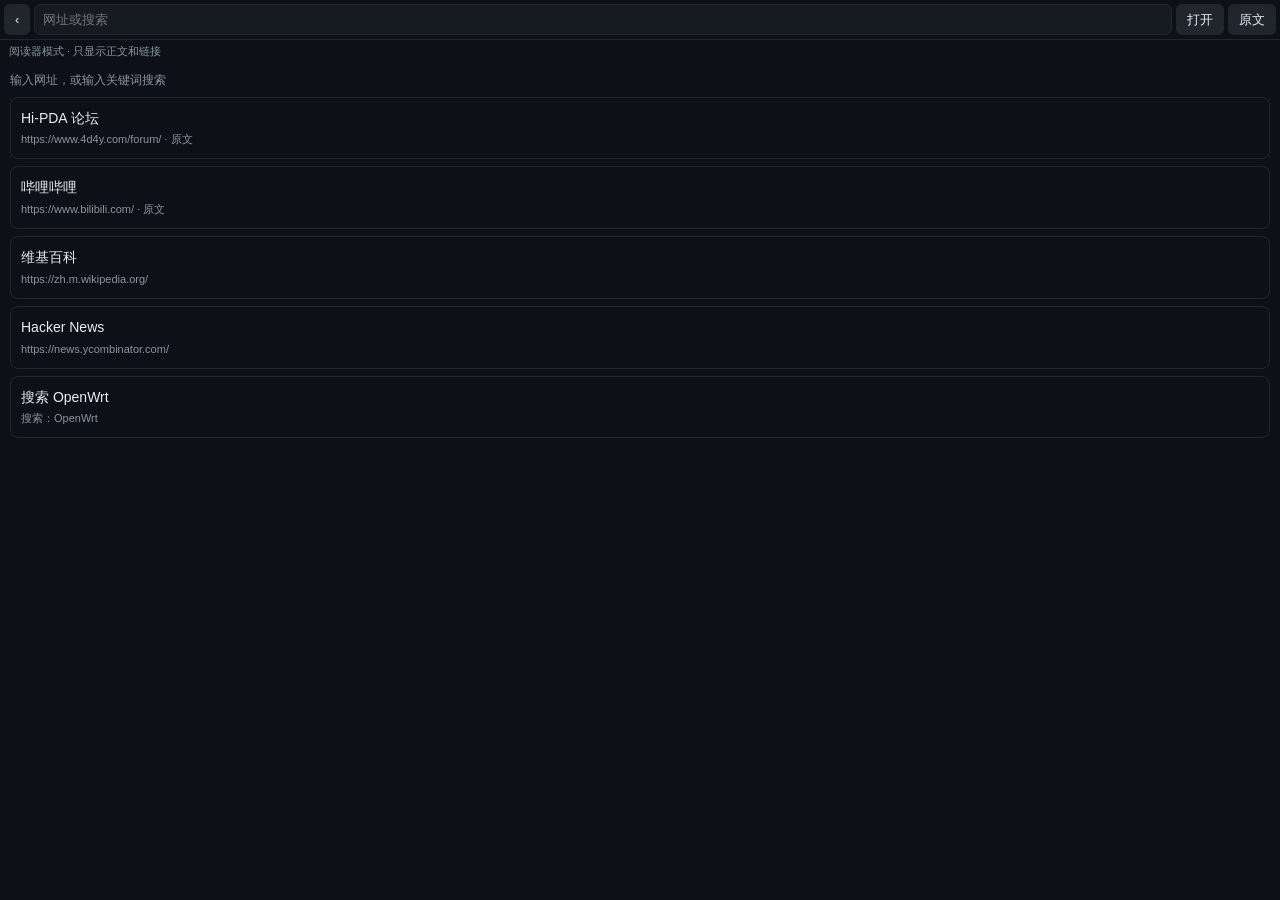
==== plugins/browser/index.html @ 797bedd9 "Give the browser real HTTPS, video and a raw-page mode (0.2.0) The engine could not reach any HTTPS " ====
<!doctype html>
<html lang="zh">
<head>
<meta charset="utf-8">
<meta name="viewport" content="width=device-width,initial-scale=1">
<title>浏览器</title>
<style>
:root{--bg:#0d1117;--fg:#e6edf3;--dim:#8b949e;--accent:#58a6ff;--line:#21262d}
*{box-sizing:border-box}
html,body{margin:0;height:100%;background:var(--bg);color:var(--fg);
  font:14px/1.55 -apple-system,"Noto Sans CJK SC","Source Han Sans SC",sans-serif}
body{display:flex;flex-direction:column}
header{display:flex;gap:4px;padding:4px;border-bottom:1px solid var(--line)}
header input{flex:1;min-width:0;background:#161b22;border:1px solid var(--line);
  color:var(--fg);border-radius:6px;padding:7px 8px;font-size:13px}
header button{background:#21262d;border:1px solid var(--line);color:var(--fg);
  border-radius:6px;padding:0 10px;font-size:13px}
header button:active{background:#30363d}
#status{font-size:11px;color:var(--dim);padding:3px 9px;white-space:nowrap;
  overflow:hidden;text-overflow:ellipsis}
main{flex:1;overflow:auto;padding:6px 10px 18px;-webkit-overflow-scrolling:touch}
#frame{flex:1;width:100%;border:0;background:#fff;display:none}
body.web main{display:none}
body.web #frame{display:block}
h1{font-size:16px;line-height:1.35;margin:2px 0 10px}
p{margin:0 0 9px;word-wrap:break-word}
.err{color:#ff7b72}
.home a{display:block;padding:10px;border:1px solid var(--line);border-radius:8px;
  margin:7px 0;color:var(--fg);text-decoration:none}
.home a span{display:block;font-size:11px;color:var(--dim);margin-top:2px}
.links{margin-top:12px;border-top:1px solid var(--line);padding-top:6px}
.lh{font-size:11px;color:var(--dim);margin:2px 0 4px}
.links div.item{padding:5px 0;border-bottom:1px solid #161b22;font-size:13px}
.links a{color:var(--accent);text-decoration:none}
</style>
</head>
<body>
<header>
  <button id="back" type="button" title="返回">‹</button>
  <input id="url" type="text" placeholder="网址或搜索" autocomplete="off"
         autocapitalize="off" spellcheck="false">
  <button id="go" type="button">打开</button>
  <button id="mode" type="button">原文</button>
</header>
<div id="status"></div>
<main id="doc"></main>
<iframe id="frame" title="网页" referrerpolicy="no-referrer"></iframe>
<script>
(function(){
  var doc = document.getElementById('doc');
  var statusEl = document.getElementById('status');
  var input = document.getElementById('url');
  var goBtn = document.getElementById('go');
  var backBtn = document.getElementById('back');
  var stack = [];
  var busy = false;
  var webMode = false;
  var frame = document.getElementById('frame');
  var modeBtn = document.getElementById('mode');

  /* 第三个字段是打开方式：web = 原文（动态站，跑真网页），reader = 阅读视图 */
  var HOME = [
    ['Hi-PDA 论坛', 'https://www.4d4y.com/forum/', 'web'],
    ['哔哩哔哩', 'https://www.bilibili.com/', 'web'],
    ['维基百科', 'https://zh.m.wikipedia.org/', 'reader'],
    ['Hacker News', 'https://news.ycombinator.com/', 'reader'],
    ['搜索 OpenWrt', 'q:OpenWrt', 'reader']
  ];

  function esc(s){
    return String(s == null ? '' : s).replace(/[&<>"]/g, function(c){
      return {'&':'&amp;','<':'&lt;','>':'&gt;','"':'&quot;'}[c];
    });
  }

  /* 报告给后端，方便在设备上确认 iframe 到底有没有加载成功 */
  function probe(status, url){
    try{
      fetch('/api/plugins/browser/probe', {
        method: 'POST',
        headers: {'Content-Type': 'application/json'},
        body: JSON.stringify({mode: webMode ? 'web' : 'reader', status: status, url: url || ''})
      });
    }catch(e){}
  }

  function showWeb(url){
    webMode = true;
    document.body.classList.add('web');
    modeBtn.textContent = '阅读';
    statusEl.textContent = '原文模式 · ' + url;
    /* onload 必须先挂再设 src，否则加载快的页面会错过回调 */
    var done = false;
    frame.onload = function(){ done = true; probe('loaded', frame.src); };
    frame.src = url;
    probe('start', url);
    setTimeout(function(){ if(!done) probe('timeout', frame.src); }, 12000);
  }
  function showReader(){
    webMode = false;
    document.body.classList.remove('web');
    modeBtn.textContent = '原文';
    frame.src = 'about:blank';
    probe('reader', input.value);
  }

  function home(){
    var h = '<div class="home"><p style="color:#8b949e;font-size:12px;margin:2px 0 6px">' +
            '输入网址，或输入关键词搜索</p>';
    for (var i = 0; i < HOME.length; i++){
      h += '<a href="#" data-href="' + esc(HOME[i][1]) + '" data-mode="' + esc(HOME[i][2]) + '">' +
           esc(HOME[i][0]) + '<span>' + esc(HOME[i][1].replace(/^q:/, '搜索：')) +
           (HOME[i][2] === 'web' ? ' · 原文' : '') + '</span></a>';
    }
    h += '</div>';
    doc.innerHTML = h;
    statusEl.textContent = '阅读器模式 · 只显示正文和链接';
    input.value = '';
    stack = [];
  }

  function setBusy(v){
    busy = v;
    goBtn.disabled = v;
    goBtn.textContent = v ? '…' : '打开';
  }

  function render(d){
    if (!d || !d.ok){
      doc.innerHTML = '<p class="err">' + esc((d && d.error) || '加载失败') + '</p>';
      statusEl.textContent = (d && d.url) || '';
      return;
    }
    var h = '<h1>' + esc(d.title) + '</h1>';
    for (var i = 0; i < d.text.length; i++) h += '<p>' + esc(d.text[i]) + '</p>';
    if (d.links && d.links.length){
      h += '<div class="links"><div class="lh">本页链接（' + d.links.length + '）</div>';
      for (var k = 0; k < d.links.length; k++){
        var l = d.links[k];
        h += '<div class="item"><a href="#" data-href="' + esc(l.h) + '">' +
             esc(l.t || l.h) + '</a></div>';
      }
      h += '</div>';
    }
    doc.innerHTML = h;
    doc.scrollTop = 0;
    statusEl.textContent = d.title + ' · ' + d.text.length + ' 段 · ' +
      (d.links ? d.links.length : 0) + ' 链接 · ' + d.ms + 'ms';
    input.value = d.url;
  }

  function target(q){
    q = (q || '').trim();
    if (!q) return '';
    if (/^https?:\/\//i.test(q)) return q;
    if (/^q:/i.test(q)) return 'https://lite.duckduckgo.com/lite/?q=' + encodeURIComponent(q.slice(2));
    if (/^[\w-]+(\.[\w-]+)+(\/[^\s]*)?$/.test(q)) return 'https://' + q;
    return 'https://lite.duckduckgo.com/lite/?q=' + encodeURIComponent(q);
  }

  function go(q, push){
    var url = target(q);
    if (!url || busy) return;
    if (webMode){ showWeb(url); input.value = url; return; }
    setBusy(true);
    statusEl.textContent = '加载中…';
    var t0 = Date.now();
    fetch('/api/plugins/browser/browse?url=' + encodeURIComponent(url))
      .then(function(r){ return r.json(); })
      .then(function(d){
        if (push !== false && input.value && !/^q:/.test(input.value)) stack.push(input.value);
        render(d);
      })
      .catch(function(e){
        doc.innerHTML = '<p class="err">' + esc(String(e)) + '</p>';
        statusEl.textContent = '请求失败';
      })
      .then(function(){ setBusy(false); });
  }

  doc.addEventListener('click', function(e){
    var a = e.target.closest ? e.target.closest('a[data-href]') : null;
    if (!a) return;
    e.preventDefault();
    var h = a.getAttribute('data-href');
    if (!h) return;
    if (a.getAttribute('data-mode') === 'web'){ showWeb(target(h)); input.value = target(h); return; }
    if (h.indexOf('q:') === 0){ go(h, false); return; }
    stack.push(input.value || '');
    go(h, false);
  });

  goBtn.addEventListener('click', function(){ go(input.value, false); });
  modeBtn.addEventListener('click', function(){
    if (webMode) { showReader(); if (input.value) go(input.value, false); }
    else { var u = target(input.value); if (u) showWeb(u); }
  });
  backBtn.addEventListener('click', function(){
    var prev = stack.pop();
    if (prev) go(prev, false); else home();
  });
  input.addEventListener('keydown', function(e){
    if (e.key === 'Enter' || e.keyCode === 13){ e.preventDefault(); go(input.value, false); }
  });

  home();
  /* 设备上验证用：?web=1&url=... 直接以原文模式打开 */
  try{
    var qp = new URLSearchParams(location.search);
    var u0 = qp.get('url');
    if (qp.get('web') === '1' && u0) showWeb(u0);
    /* 诊断：WPE 自己能不能访问外网 */
    if (qp.get('probe') === '1'){
      probe('probe-start', 'https://example.com/');
      function tryUrl(u, tag){
        fetch(u, {mode: 'no-cors'}).then(function(){
          probe('ok:' + tag, u);
        }).catch(function(e){
          probe('err:' + tag + ':' + String(e).slice(0, 60), u);
        });
      }
      tryUrl('http://example.com/', 'http');
      tryUrl('https://example.com/', 'https');
      tryUrl('http://connectivitycheck.gstatic.com/generate_204', 'gstatic-http');
    }
  }catch(e){}
})();
</script>
</body>
</html>
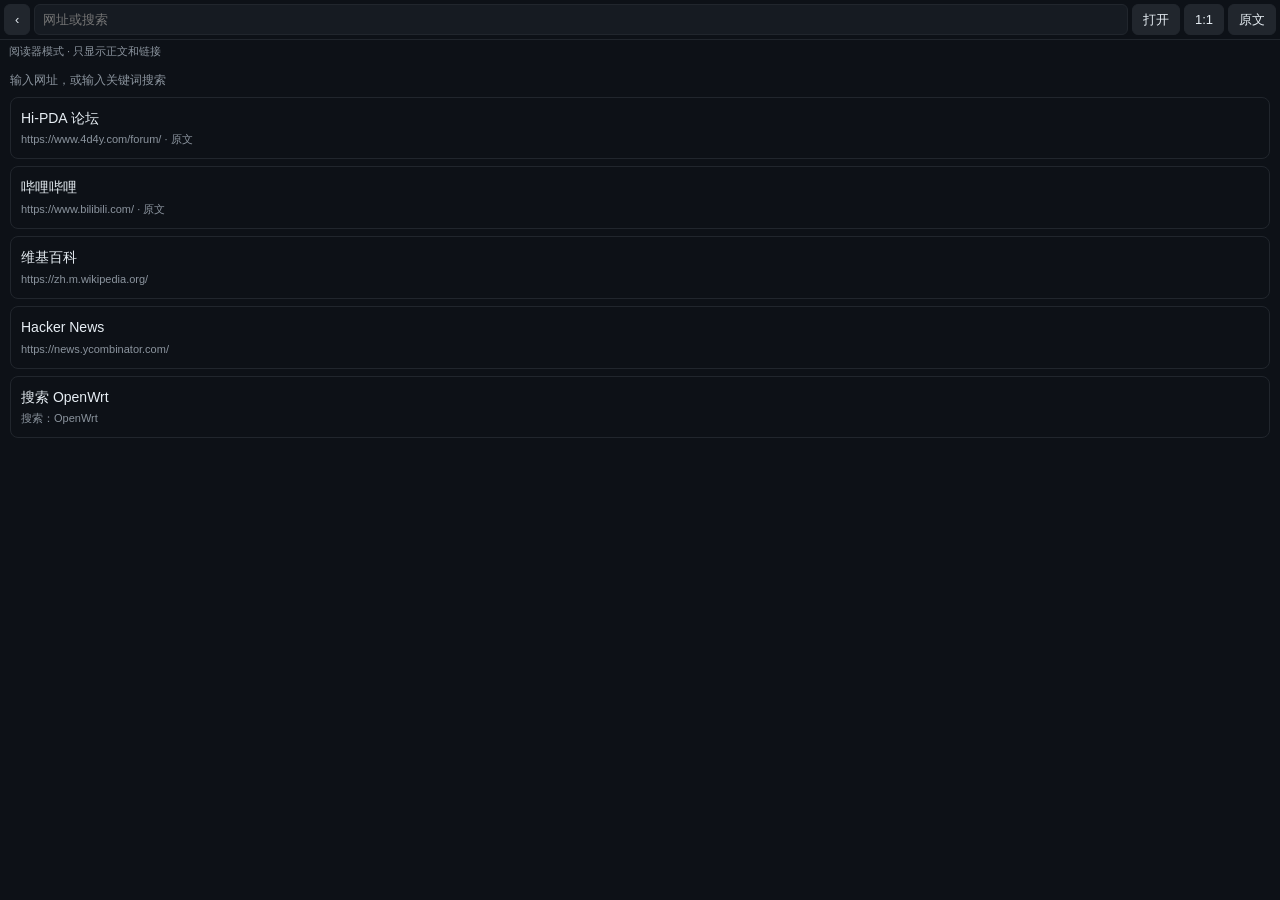
==== commit f23668ca: "Browser plugin 0.3.0: zoom the desktop page and a reader that can pass Cloudflare Desktop sites do n" ====
--- a/plugins/browser/index.html
+++ b/plugins/browser/index.html
@@ -19,7 +19,7 @@
 #status{font-size:11px;color:var(--dim);padding:3px 9px;white-space:nowrap;
   overflow:hidden;text-overflow:ellipsis}
 main{flex:1;overflow:auto;padding:6px 10px 18px;-webkit-overflow-scrolling:touch}
-#frame{flex:1;width:100%;border:0;background:#fff;display:none}
+#frame{flex:1;width:100%;border:0;background:#fff;display:none;transform-origin:0 0}
 body.web main{display:none}
 body.web #frame{display:block}
 h1{font-size:16px;line-height:1.35;margin:2px 0 10px}
@@ -32,6 +32,8 @@
 .lh{font-size:11px;color:var(--dim);margin:2px 0 4px}
 .links div.item{padding:5px 0;border-bottom:1px solid #161b22;font-size:13px}
 .links a{color:var(--accent);text-decoration:none}
+.fallback{display:inline-block;padding:9px 12px;border:1px solid var(--accent);border-radius:8px;
+  color:var(--accent);text-decoration:none;font-size:13px}
 </style>
 </head>
 <body>
@@ -40,6 +42,7 @@
   <input id="url" type="text" placeholder="网址或搜索" autocomplete="off"
          autocapitalize="off" spellcheck="false">
   <button id="go" type="button">打开</button>
+  <button id="zoom" type="button">1:1</button>
   <button id="mode" type="button">原文</button>
 </header>
 <div id="status"></div>
@@ -87,6 +90,7 @@
   function showWeb(url){
     webMode = true;
     document.body.classList.add('web');
+    applyZoom();
     modeBtn.textContent = '阅读';
     statusEl.textContent = '原文模式 · ' + url;
     /* onload 必须先挂再设 src，否则加载快的页面会错过回调 */
@@ -127,8 +131,12 @@
 
   function render(d){
     if (!d || !d.ok){
-      doc.innerHTML = '<p class="err">' + esc((d && d.error) || '加载失败') + '</p>';
-      statusEl.textContent = (d && d.url) || '';
+      /* 抓不到正文时给出两条出路：直接看原文，或换搜索引擎 */
+      var bad = (d && d.url) || input.value || '';
+      doc.innerHTML = '<p class="err">' + esc((d && d.error) || '加载失败') + '</p>' +
+        (bad ? '<p><a href="#" class="fallback" data-web="' + esc(bad) + '">用原文模式打开这个地址</a></p>' : '') +
+        (bad ? '<p><a href="#" class="fallback" data-jina="' + esc(bad) + '">用在线抽取再试一次（公开页面）</a></p>' : '');
+      statusEl.textContent = bad;
       return;
     }
     var h = '<h1>' + esc(d.title) + '</h1>';
@@ -158,14 +166,25 @@
     return 'https://lite.duckduckgo.com/lite/?q=' + encodeURIComponent(q);
   }
 
-  function go(q, push){
+  /* 原文模式默认按桌面宽度渲染，再整体缩小，320 宽的屏幕上也能看清版面 */
+  var ZOOMS = [1, 0.75, 0.6, 0.45], zoomIdx = 0;
+  function applyZoom(){
+    var z = ZOOMS[zoomIdx];
+    document.getElementById('zoom').textContent = z === 1 ? '1:1' : Math.round(z * 100) + '%';
+    if (!webMode){ frame.style.transform = ''; frame.style.width = '100%'; frame.style.height = '100%'; return; }
+    frame.style.width = (100 / z) + '%';
+    frame.style.height = (100 / z) + '%';
+    frame.style.transform = 'scale(' + z + ')';
+  }
+
+  function go(q, push, via){
     var url = target(q);
     if (!url || busy) return;
     if (webMode){ showWeb(url); input.value = url; return; }
     setBusy(true);
     statusEl.textContent = '加载中…';
     var t0 = Date.now();
-    fetch('/api/plugins/browser/browse?url=' + encodeURIComponent(url))
+    fetch('/api/plugins/browser/browse?url=' + encodeURIComponent(url) + (via ? '&via=' + via : ''))
       .then(function(r){ return r.json(); })
       .then(function(d){
         if (push !== false && input.value && !/^q:/.test(input.value)) stack.push(input.value);
@@ -179,6 +198,22 @@
   }
 
   doc.addEventListener('click', function(e){
+    var w = e.target.closest ? e.target.closest('a[data-web]') : null;
+    if (w){
+      e.preventDefault();
+      var u = w.getAttribute('data-web');
+      input.value = u;
+      showWeb(u);
+      return;
+    }
+    var jn = e.target.closest ? e.target.closest('a[data-jina]') : null;
+    if (jn){
+      e.preventDefault();
+      var uj = jn.getAttribute('data-jina');
+      input.value = uj;
+      go(uj, false, 'jina');
+      return;
+    }
     var a = e.target.closest ? e.target.closest('a[data-href]') : null;
     if (!a) return;
     e.preventDefault();
@@ -191,6 +226,11 @@
   });
 
   goBtn.addEventListener('click', function(){ go(input.value, false); });
+  document.getElementById('zoom').addEventListener('click', function(){
+    zoomIdx = (zoomIdx + 1) % ZOOMS.length;
+    applyZoom();
+    if (!webMode && input.value){ showWeb(target(input.value)); }
+  });
   modeBtn.addEventListener('click', function(){
     if (webMode) { showReader(); if (input.value) go(input.value, false); }
     else { var u = target(input.value); if (u) showWeb(u); }
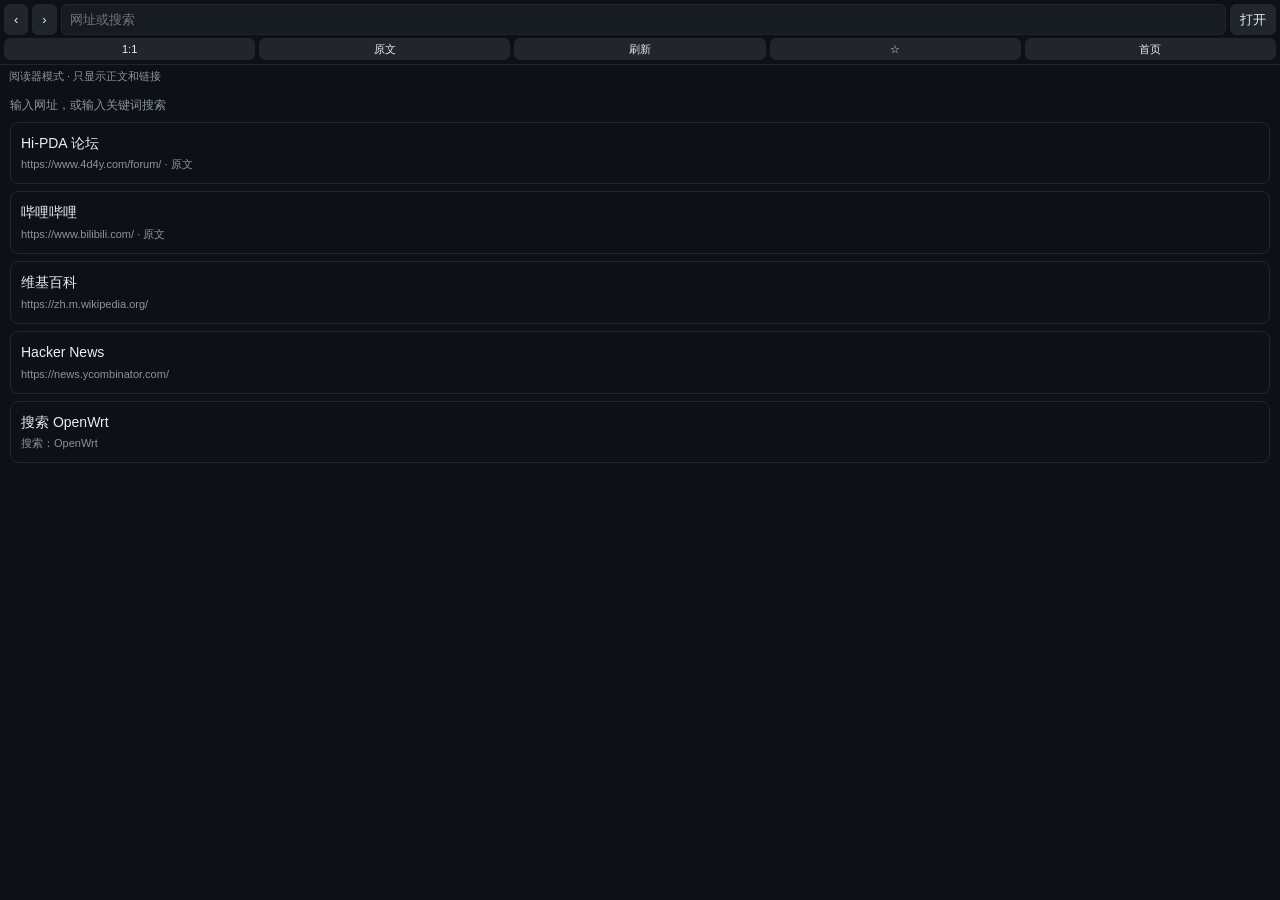
==== commit 54adb8d2: "Browser plugin 0.3.1: turn the page into a browser-shaped UI Two toolbars: back/forward/address/open" ====
--- a/plugins/browser/index.html
+++ b/plugins/browser/index.html
@@ -10,11 +10,14 @@
 html,body{margin:0;height:100%;background:var(--bg);color:var(--fg);
   font:14px/1.55 -apple-system,"Noto Sans CJK SC","Source Han Sans SC",sans-serif}
 body{display:flex;flex-direction:column}
-header{display:flex;gap:4px;padding:4px;border-bottom:1px solid var(--line)}
+header{display:flex;flex-direction:column;gap:3px;padding:4px;border-bottom:1px solid var(--line)}
+header .bar1,header .bar2{display:flex;gap:4px}
+header .bar2 button{flex:1;height:22px;padding:0;font-size:11px}
 header input{flex:1;min-width:0;background:#161b22;border:1px solid var(--line);
   color:var(--fg);border-radius:6px;padding:7px 8px;font-size:13px}
 header button{background:#21262d;border:1px solid var(--line);color:var(--fg);
-  border-radius:6px;padding:0 10px;font-size:13px}
+  border-radius:6px;padding:0 9px;font-size:13px}
+header button.on{color:#f0b429;border-color:#5a4415}
 header button:active{background:#30363d}
 #status{font-size:11px;color:var(--dim);padding:3px 9px;white-space:nowrap;
   overflow:hidden;text-overflow:ellipsis}
@@ -38,12 +41,20 @@
 </head>
 <body>
 <header>
-  <button id="back" type="button" title="返回">‹</button>
-  <input id="url" type="text" placeholder="网址或搜索" autocomplete="off"
-         autocapitalize="off" spellcheck="false">
-  <button id="go" type="button">打开</button>
-  <button id="zoom" type="button">1:1</button>
-  <button id="mode" type="button">原文</button>
+  <div class="bar1">
+    <button id="back" type="button" title="返回">‹</button>
+    <button id="fwd" type="button" title="前进">›</button>
+    <input id="url" type="text" placeholder="网址或搜索" autocomplete="off"
+           autocapitalize="off" spellcheck="false">
+    <button id="go" type="button">打开</button>
+  </div>
+  <div class="bar2">
+    <button id="zoom" type="button">1:1</button>
+    <button id="mode" type="button">原文</button>
+    <button id="reload" type="button">刷新</button>
+    <button id="mark" type="button">☆</button>
+    <button id="home2" type="button">首页</button>
+  </div>
 </header>
 <div id="status"></div>
 <main id="doc"></main>
@@ -55,6 +66,11 @@
   var input = document.getElementById('url');
   var goBtn = document.getElementById('go');
   var backBtn = document.getElementById('back');
+  var fwdBtn = document.getElementById('fwd');
+  var reloadBtn = document.getElementById('reload');
+  var markBtn = document.getElementById('mark');
+  var homeBtn = document.getElementById('home2');
+  var histBack = [], histFwd = [], curUrl = '';
   var stack = [];
   var busy = false;
   var webMode = false;
@@ -89,6 +105,7 @@
 
   function showWeb(url){
     webMode = true;
+    curUrl = url;
     document.body.classList.add('web');
     applyZoom();
     modeBtn.textContent = '阅读';
@@ -109,8 +126,14 @@
   }
 
   function home(){
+    curUrl = '';
     var h = '<div class="home"><p style="color:#8b949e;font-size:12px;margin:2px 0 6px">' +
             '输入网址，或输入关键词搜索</p>';
+    var ms = marks();
+    for (var mi = 0; mi < ms.length; mi++){
+      h += '<a href="#" data-href="' + esc(ms[mi].u) + '" data-mode="web">★ ' +
+           esc(ms[mi].t || ms[mi].u) + '<span>' + esc(ms[mi].u) + '</span></a>';
+    }
     for (var i = 0; i < HOME.length; i++){
       h += '<a href="#" data-href="' + esc(HOME[i][1]) + '" data-mode="' + esc(HOME[i][2]) + '">' +
            esc(HOME[i][0]) + '<span>' + esc(HOME[i][1].replace(/^q:/, '搜索：')) +
@@ -181,14 +204,14 @@
     var url = target(q);
     if (!url || busy) return;
     if (webMode){ showWeb(url); input.value = url; return; }
+    curUrl = url;
     setBusy(true);
     statusEl.textContent = '加载中…';
     var t0 = Date.now();
     fetch('/api/plugins/browser/browse?url=' + encodeURIComponent(url) + (via ? '&via=' + via : ''))
       .then(function(r){ return r.json(); })
       .then(function(d){
-        if (push !== false && input.value && !/^q:/.test(input.value)) stack.push(input.value);
-        render(d);
+            render(d);
       })
       .catch(function(e){
         doc.innerHTML = '<p class="err">' + esc(String(e)) + '</p>';
@@ -219,13 +242,12 @@
     e.preventDefault();
     var h = a.getAttribute('data-href');
     if (!h) return;
-    if (a.getAttribute('data-mode') === 'web'){ showWeb(target(h)); input.value = target(h); return; }
+    if (a.getAttribute('data-mode') === 'web'){ openUrl(target(h)); return; }
     if (h.indexOf('q:') === 0){ go(h, false); return; }
-    stack.push(input.value || '');
-    go(h, false);
-  });
-
-  goBtn.addEventListener('click', function(){ go(input.value, false); });
+    openUrl(target(h));
+  });
+
+  goBtn.addEventListener('click', function(){ openUrl(target(input.value)); });
   document.getElementById('zoom').addEventListener('click', function(){
     zoomIdx = (zoomIdx + 1) % ZOOMS.length;
     applyZoom();
@@ -233,14 +255,62 @@
   });
   modeBtn.addEventListener('click', function(){
     if (webMode) { showReader(); if (input.value) go(input.value, false); }
-    else { var u = target(input.value); if (u) showWeb(u); }
-  });
+    else { var u = target(input.value); if (u) openUrl(u); }
+  });
+  /* 浏览器的前进/后退：只记录我们自己打开的地址。站内点链接属于跨域导航，
+     同源策略下拿不到新地址，所以那种跳转不会进历史栈。 */
+  function openUrl(u, keepHist){
+    if (!keepHist){ if (curUrl && curUrl !== u) histBack.push(curUrl); histFwd.length = 0; }
+    curUrl = u;
+    input.value = u;
+    if (webMode) showWeb(u); else go(u, false);
+    syncMark();
+  }
   backBtn.addEventListener('click', function(){
-    var prev = stack.pop();
-    if (prev) go(prev, false); else home();
+    if (!histBack.length){ home(); return; }
+    histFwd.push(curUrl);
+    var u = histBack.pop();
+    curUrl = u; input.value = u;
+    if (webMode) showWeb(u); else go(u, false);
+    syncMark();
+  });
+  fwdBtn.addEventListener('click', function(){
+    if (!histFwd.length) return;
+    histBack.push(curUrl);
+    var u = histFwd.pop();
+    curUrl = u; input.value = u;
+    if (webMode) showWeb(u); else go(u, false);
+    syncMark();
+  });
+  reloadBtn.addEventListener('click', function(){
+    var u = curUrl || input.value;
+    if (!u) return;
+    if (webMode) showWeb(u); else go(u, false);
+  });
+  homeBtn.addEventListener('click', home);
+
+  /* 书签存在 localStorage，首页列出 */
+  function marks(){
+    try { return JSON.parse(localStorage.getItem('browser.marks') || '[]'); } catch(e){ return []; }
+  }
+  function syncMark(){
+    var on = marks().some(function(m){ return m.u === curUrl; });
+    markBtn.textContent = on ? '★' : '☆';
+    markBtn.classList.toggle('on', on);
+  }
+  markBtn.addEventListener('click', function(){
+    var u = curUrl || input.value;
+    if (!u) return;
+    var list = marks();
+    var i = list.findIndex(function(m){ return m.u === u; });
+    if (i >= 0) list.splice(i, 1);
+    else list.unshift({u: u, t: (statusEl.textContent || u).split(' · ')[0].slice(0, 24)});
+    try { localStorage.setItem('browser.marks', JSON.stringify(list.slice(0, 30))); } catch(e){}
+    syncMark();
+    if (!webMode) home();
   });
   input.addEventListener('keydown', function(e){
-    if (e.key === 'Enter' || e.keyCode === 13){ e.preventDefault(); go(input.value, false); }
+    if (e.key === 'Enter' || e.keyCode === 13){ e.preventDefault(); openUrl(target(input.value)); }
   });
 
   home();
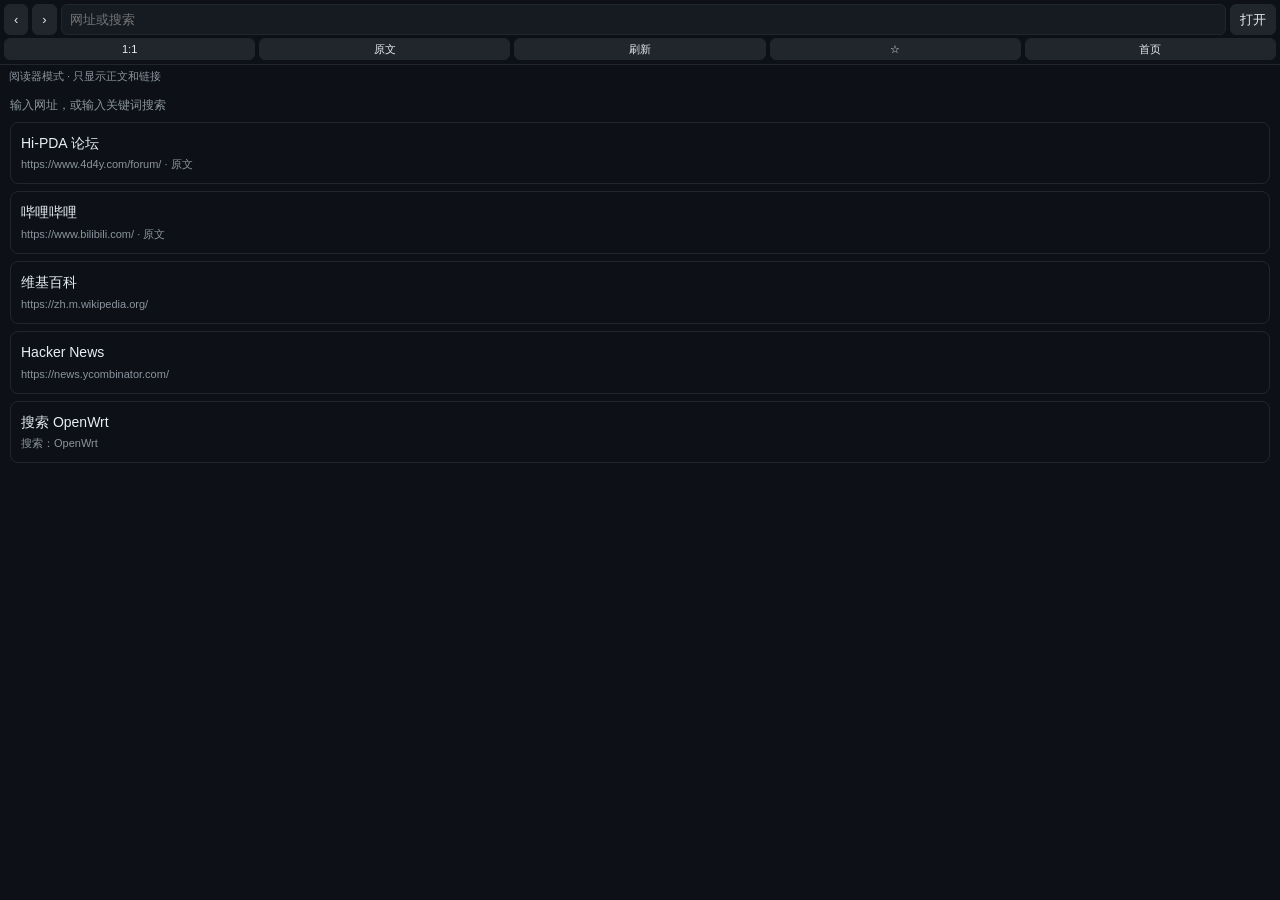
==== commit 448489a5: "browser plugin 0.5.0: state the iframe limitation instead of implying history works The "web" mode e" ====
--- a/plugins/browser/index.html
+++ b/plugins/browser/index.html
@@ -108,8 +108,11 @@
     curUrl = url;
     document.body.classList.add('web');
     applyZoom();
-    modeBtn.textContent = '阅读';
-    statusEl.textContent = '原文模式 · ' + url;
+    modeState = 'web';
+    modeBtn.textContent = '代理';
+    /* 原文模式是跨域 iframe，界面读不到里面的导航：
+       这里只能如实说明「站内点击不进历史」，不要假装前进后退是准的 */
+    statusEl.textContent = '原文 · 站内点击不进历史 · ' + url;
     /* onload 必须先挂再设 src，否则加载快的页面会错过回调 */
     var done = false;
     frame.onload = function(){ done = true; probe('loaded', frame.src); };
@@ -117,8 +120,40 @@
     probe('start', url);
     setTimeout(function(){ if(!done) probe('timeout', frame.src); }, 12000);
   }
+  /* 同源代理模式：页面从本地地址加载，于是能读标题、能接管链接点击 */
+  function proxySrc(url){
+    return '/api/plugins/browser/proxy?url=' + encodeURIComponent(url);
+  }
+  function showProxy(url){
+    webMode = true;
+    modeState = 'proxy';
+    document.body.classList.add('web');
+    modeBtn.textContent = '阅读';
+    curUrl = url;
+    input.value = url;
+    frame.onload = function(){
+      try {
+        var t = frame.contentDocument && frame.contentDocument.title;
+        if (t) statusEl.textContent = '同源代理 · ' + t + ' · ' + url;
+        var doc2 = frame.contentDocument;
+        if (doc2 && !doc2.__e5bound){
+          doc2.__e5bound = true;
+          doc2.addEventListener('click', function(ev){
+            var a = ev.target.closest && ev.target.closest('a[href]');
+            if (!a) return;
+            var href = a.getAttribute('href') || '';
+            if (href.indexOf('/api/plugins/browser/proxy?') === 0) return; /* 已改写，照常导航 */
+          });
+        }
+      } catch(e){}
+    };
+    frame.src = proxySrc(url);
+    applyZoom();
+  }
+
   function showReader(){
     webMode = false;
+    modeState = 'reader';
     document.body.classList.remove('web');
     modeBtn.textContent = '原文';
     frame.src = 'about:blank';
@@ -253,9 +288,20 @@
     applyZoom();
     if (!webMode && input.value){ showWeb(target(input.value)); }
   });
+  /* 三种模式循环：阅读 → 原文 → 同源代理 → 阅读 */
+  var modeState = 'reader';
   modeBtn.addEventListener('click', function(){
-    if (webMode) { showReader(); if (input.value) go(input.value, false); }
-    else { var u = target(input.value); if (u) openUrl(u); }
+    var u = target(input.value) || curUrl;
+    if (modeState === 'reader'){
+      if (!u) return;
+      modeState = 'web'; showWeb(u); modeBtn.textContent = '代理';
+    } else if (modeState === 'web'){
+      if (!u) return;
+      modeState = 'proxy'; showProxy(u); modeBtn.textContent = '阅读';
+    } else {
+      modeState = 'reader'; showReader(); modeBtn.textContent = '原文';
+      if (u) go(u, false);
+    }
   });
   /* 浏览器的前进/后退：只记录我们自己打开的地址。站内点链接属于跨域导航，
      同源策略下拿不到新地址，所以那种跳转不会进历史栈。 */
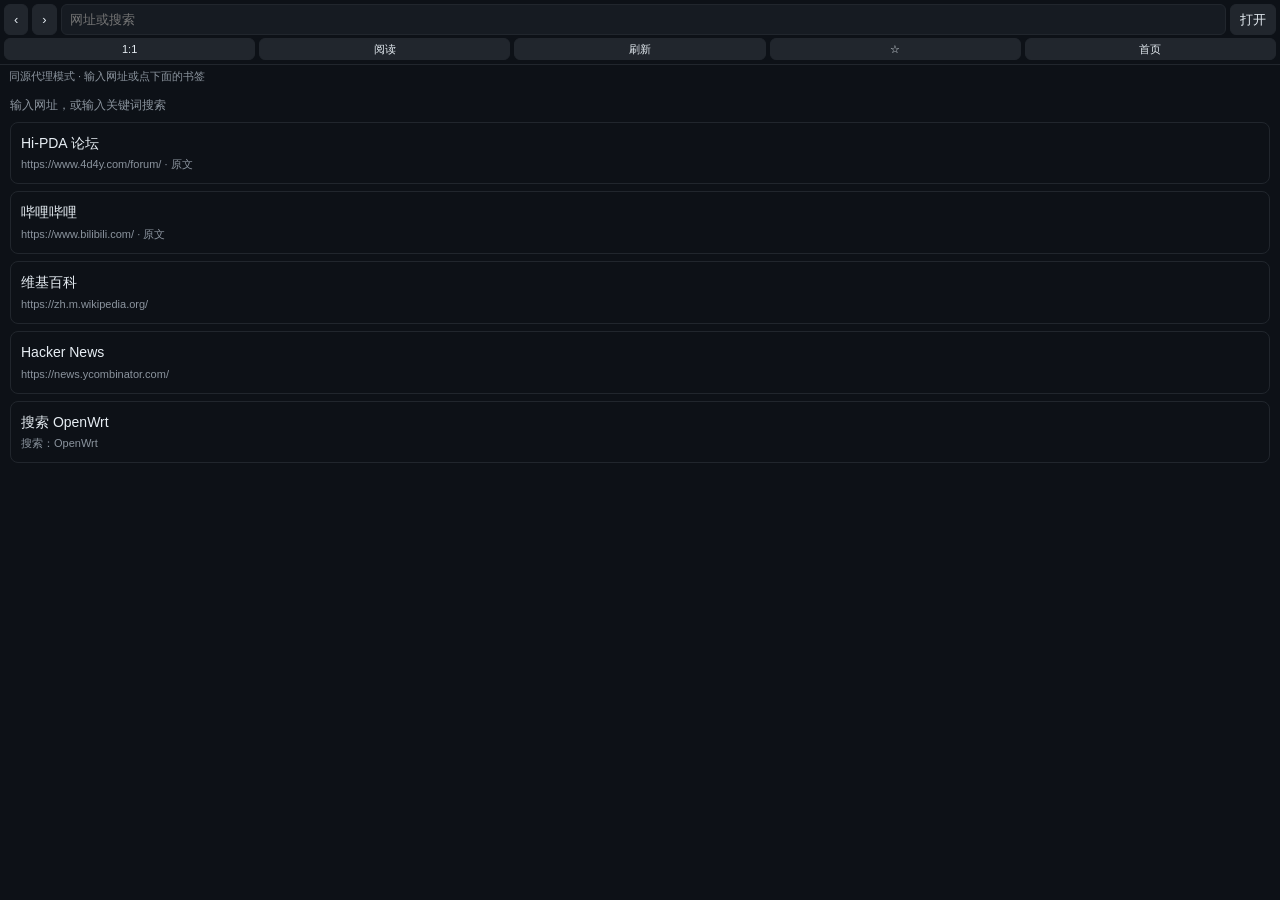
==== commit 42bea0f9: "hipda/bili/browser: keyboard, fullscreen, exit and image fixes from real-device use hipda - Keys nev" ====
--- a/plugins/browser/index.html
+++ b/plugins/browser/index.html
@@ -59,6 +59,7 @@
 <div id="status"></div>
 <main id="doc"></main>
 <iframe id="frame" title="网页" referrerpolicy="no-referrer"></iframe>
+<script src="/sdk/e5.js"></script>
 <script>
 (function(){
   var doc = document.getElementById('doc');
@@ -176,7 +177,7 @@
     }
     h += '</div>';
     doc.innerHTML = h;
-    statusEl.textContent = '阅读器模式 · 只显示正文和链接';
+    statusEl.textContent = '同源代理模式 · 输入网址或点下面的书签';
     input.value = '';
     stack = [];
   }
@@ -288,8 +289,9 @@
     applyZoom();
     if (!webMode && input.value){ showWeb(target(input.value)); }
   });
-  /* 三种模式循环：阅读 → 原文 → 同源代理 → 阅读 */
-  var modeState = 'reader';
+  /* 三种模式循环：阅读 → 原文 → 同源代理 → 阅读。
+     默认用同源代理：跨域原文在同一台机器上版面经常是乱的，代理至少能读标题、能接管链接。 */
+  var modeState = 'proxy';
   modeBtn.addEventListener('click', function(){
     var u = target(input.value) || curUrl;
     if (modeState === 'reader'){
@@ -309,7 +311,10 @@
     if (!keepHist){ if (curUrl && curUrl !== u) histBack.push(curUrl); histFwd.length = 0; }
     curUrl = u;
     input.value = u;
-    if (webMode) showWeb(u); else go(u, false);
+    /* 按当前模式打开：代理优先，其次原文，最后阅读视图 */
+    if (modeState === 'proxy') showProxy(u);
+    else if (modeState === 'web') showWeb(u);
+    else go(u, false);
     syncMark();
   }
   backBtn.addEventListener('click', function(){
@@ -358,6 +363,100 @@
   input.addEventListener('keydown', function(e){
     if (e.key === 'Enter' || e.keyCode === 13){ e.preventDefault(); openUrl(target(input.value)); }
   });
+
+  /* ---------- 全屏 / 键盘 ---------- */
+  var HOST_CLASS = 'e5-browser-full';
+  var hostStyleInjected = false, hostWatchInjected = false;
+
+  function hostChrome(on){
+    try{
+      if (window.parent === window) return;
+      var d = window.parent.document;
+      if (!hostStyleInjected){
+        var st = d.createElement('style');
+        st.id = 'e5-browser-chrome';
+        st.textContent = 'body.' + HOST_CLASS + ' #mobile-toolbar,body.' + HOST_CLASS +
+          ' #mobile-nav{display:none!important}' +
+          'body.' + HOST_CLASS + ' #app-frame{top:var(--status-h);bottom:0;' +
+          'height:calc(100% - var(--status-h))!important}';
+        d.head.appendChild(st);
+        hostStyleInjected = true;
+      }
+      if (!hostWatchInjected){
+        try{
+          var sc = d.createElement('script');
+          sc.id = 'e5-browser-watchdog';
+          sc.textContent = '(function(){if(window.__e5BrowserWatch)return;window.__e5BrowserWatch=1;' +
+            'setInterval(function(){if(Date.now()-(window.__e5BrowserPing||0)>5000){' +
+            'try{document.body.classList.remove("' + HOST_CLASS + '");}catch(e){}}},1000);})();';
+          (d.head || d.documentElement).appendChild(sc);
+          hostWatchInjected = true;
+        }catch(e){}
+      }
+      if (on){ try{ window.parent.__e5BrowserPing = Date.now(); }catch(e){} }
+      d.body.classList.toggle(HOST_CLASS, !!on);
+    }catch(e){}
+  }
+
+  /* 宿主在插件打开时只把焦点搬进 iframe 就 return，按键到不了本页，得在父页面挂转发器 */
+  function hostKeyForward(){
+    try{
+      var d = window.parent.document;
+      if (!d || d.__e5BrowserKeyFwd) return;
+      d.__e5BrowserKeyFwd = true;
+      d.addEventListener('keydown', function(e){
+        try{
+          var f = d.getElementById('app-frame');
+          if (!f || f.hidden) return;
+          if (!/\/plugins\/browser\//.test(f.getAttribute('src') || '')) return;
+          var w = f.contentWindow; if (!w) return;
+          w.document.dispatchEvent(new w.KeyboardEvent('keydown', {
+            key: e.key, code: e.code, keyCode: e.keyCode, which: e.which,
+            repeat: e.repeat, bubbles: true, cancelable: true
+          }));
+        }catch(x){}
+      }, false);
+    }catch(e){}
+  }
+
+  function exitApp(){
+    try{
+      if (window.parent !== window && typeof e5 !== 'undefined' && e5.exit){ e5.exit(); return; }
+    }catch(e){}
+    location.href = '/';
+  }
+
+  function onKey(kind){
+    if (kind === 'left' || kind === 'back'){
+      if (histBack.length){ backBtn.click(); return true; }
+      /* 没有上一页：在主界面按返回就退出插件，在页面里则回主界面 */
+      if (!webMode && doc.querySelector('.home')){ exitApp(); return true; }
+      home(); return true;
+    }
+    if (kind === 'right'){
+      if (histFwd.length){ fwdBtn.click(); return true; }
+      return false;
+    }
+    if (kind === 'up' || kind === 'down'){
+      /* 阅读视图是自己画的，能滚；原文/代理是跨域 iframe，按键进不去，只能不吞 */
+      if (webMode) return false;
+      doc.scrollTop += (kind === 'down' ? 80 : -80);
+      return true;
+    }
+    if (kind === 'ok'){
+      var u = target(input.value);
+      if (u){ openUrl(u); return true; }
+      return false;
+    }
+    return false;
+  }
+
+  if (typeof e5 !== 'undefined' && e5.onKey) e5.onKey(function(k){ return onKey(k.kind); });
+  hostKeyForward();
+  hostChrome(true);
+  setInterval(function(){ hostChrome(true); }, 1000);
+  window.addEventListener('pagehide', function(){ hostChrome(false); }, true);
+  modeBtn.textContent = '阅读';
 
   home();
   /* 设备上验证用：?web=1&url=... 直接以原文模式打开 */
